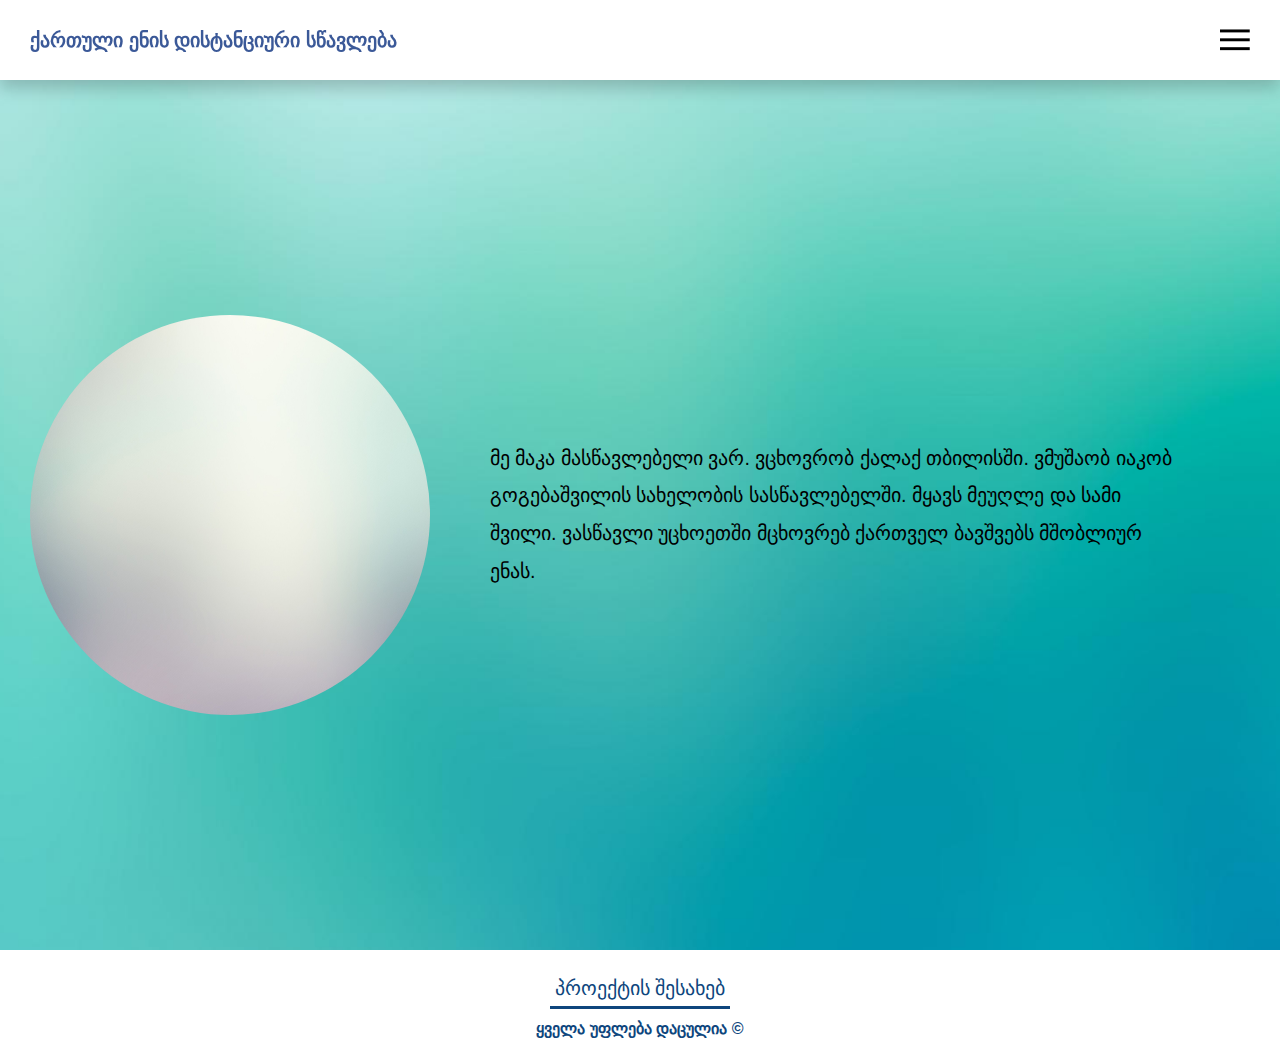
==== about-me.html @ 2965d9de "new repo" ====
<!DOCTYPE html>
<html lang="en">

<head>
    <meta charset="UTF-8">
    <title>about me</title>
    <link rel="stylesheet" href="css/style.css">
</head>

<body>
    <div class="nav">



        <h1 id="logo">ქართული ენის დისტანციური სწავლება</h1>
        <nav id="side-menu">

            <ul>
                <span id="closeBtn" onclick="closeMenu()">&times;</span>
                <li id="first">მთავარი</li>
                <li>ჩემ შესახებ</li>
                <li>გაკვეთილები</li>
                <div id="drop-1">
                    <div id="mini">
                        <li id="dropit">ვისწავლოთ</li>
                        <img src="img/arrow-217-128.png" alt="" id="arrow">
                    </div>
                    <ul id="mob-dropdown">
                        <li>ვისწავლოთ კითხვა</li>
                        <li>ვისწავლოთ წერა</li>
                        <li>საკითხავი მასალა</li>
                    </ul>
                </div>
                <li>სავარჯიშოები.</li>
                <li>ვიდეოგალერეა</li>
                <li>კინოთეატრი</li>
            </ul>

        </nav>
        <img src="img/icons8-menu-filled-50.png" id="menu" alt="" onclick="openMenu()">
        <a href="index.html">მთავარი</a>
        <a href="about-me.html">ჩემ შესახებ</a>
        <a href="lessons.html">გაკვეთილები</a>
        <div class="dropdown">
            <a href="#" id="dropBtn">ვისწავლოთ</a>
            <div class="drop-items">
                <a href="#" class="items">ვისწავლოთ კითხვა</a>
                <a href="#" class="items">ვისწავლოთ წერა</a>
                <a href="#" class="items">საკითხავი მასალა</a>
            </div>
        </div>
        <div class="dropdown">
            <a href="#" id="dropBtn2">სავარჯიშოები</a>
            <div class="drop-items">
                <a href="#" class="items">სავარჯიშოები წიგნიდან</a>
                <a href="#" class="items">ელ. სავარჯიშოები</a>
            </div>
        </div>
        <a href="#">ვიდეოგალერეა</a>
        <a href="#">კინოთეატრი</a>
    </div>


    <div id="about">

        <img src="img/bg-2.jpg" alt="" id="me">
        <p>მე მაკა მასწავლებელი ვარ. ვცხოვრობ ქალაქ თბილისში. ვმუშაობ იაკობ გოგებაშვილის სახელობის სასწავლებელში. მყავს მეუღლე და სამი შვილი. ვასწავლი უცხოეთში მცხოვრებ ქართველ ბავშვებს მშობლიურ ენას. </p>


    </div>
    <footer class="main-footer">
        <a href="#">პროექტის შესახებ<i class="right"></i></a>
        <h1 class="rights">ყველა უფლება დაცულია &copy;</h1>
    </footer>
</body>

</html>
---- css/style.css ----
/* NEED DROP MENU FOR MOBILE */

body {
  margin: 0;
  font-family: "BPG Arial", sans-serif;
  line-height: 1.3;
  font-size: 18px;
  background: url('../img/bg-3.jpg') no-repeat center/cover;
}

#logo {
  font-size: 20px;
  margin-right: auto;
  padding-left: 30px;
  cursor: default;
}

.dropdown a {
  display: block;
}

.dropdown {
  overflow: hidden;
  text-align: right;
}

.drop-items {
  display: none;
  background-color: #f4f4f4;
  position: absolute;
  box-shadow: 0px 8px 16px 0px rgba(0,0,0,0.4);
  text-align: center;
}

.nav {
  height: 80px;
  display: flex;
  align-items: center;
  color: #3B5998;
  background-color: #fff;
  width: 100%;
  box-shadow: 0px 8px 16px 0px rgba(0,0,0,0.2);
  position: sticky;
  top: 0;
  z-index: 3;
}

.nav a {
  text-decoration: none;
  padding: 10px;
  margin: 0 10px;
  border-radius: 3px;
  color: #0E467D;
}

.dropdown:hover .drop-items {
  display: block;
}

.title {
    background-color: #0E467D;
    color: white;
    padding: 20px;
    margin-bottom: 30px;
}

.dropdown:hover .items {
  margin: 0;
  border-radius: 0;
}

.dropdown:hover #dropBtn, #dropBtn2 {
  background-color: white;
  color: #0E467D;
}

.nav a:hover {
  color: white;
  background: #0E467D;
}

.wrapper a {
  display: block;
}

.wrapper {
  width: 1200px;
  background-color: rgba(0,128,128, .7);
  margin: auto; 
  text-align: center;
  height: 1200px;
  display: flex;
/*    align-content: center;*/
    
}

.wrapper-1 {
    margin: 0 auto;
    display: flex;
}

.item-1, .item-2 {
  background-color: #f4f4f4;
  width: 300px;
  display: inline-block;
  padding: 30px;
  max-height: 800px;
  margin: 90px 30px;

  border-radius: 3px;
  box-shadow: 4px 4px 30px rgba(0, 0, 0, .4);
}


#side-menu {
    position: fixed;
    top: 0;
    right: 0;
    background-color: rgba(1, 1, 1, .9);
    width: 0;
    max-width: 300px;
    height: 100%;
    transition: .3s;
}

#side-menu li {
    margin-left: 30px;
}

#side-menu ul {
    padding: 0;
}

.wrapper a {
  margin-right: 70%;
  padding-bottom: 20px;
}

#me {
    width: 400px;
    height: 400px;
    border-radius: 50%;
}

#about {
    display: flex;
    align-items: center;
    justify-content: center;
    padding: 5px;
    margin: 30px 0;
    min-height: 800px;
}

#about p {
    width: 700px;
    max-height: 200px;
    line-height: 1.9;
    padding: 60px 60px;
    font-size: 1.1em;
}

#mob-dropdown {
    display: none;
    z-index: 3;
}

#mini {
    display: flex;
    align-items: center;
    cursor: pointer;
    padding: 3px 0;
}

#mini-1 {
    display: flex;
    align-items: center;
    cursor: pointer;
    padding: 3px 0;
}

#dropit {
    cursor: pointer;
    display: inline;
}

#drop-1 img {
    width: 13px;
    height: 13px;
    color: white;
/*    transform: rotate(180deg);*/
    transform: none;
}

.rights {
    margin: 0;
}

.lessons {
    padding: 20px 70px;
    background-color: #f4f4f4;
    color: #0E467D;
    text-decoration: none;
    border-radius: 10px;
    margin: 10px;
    box-shadow: 3px 3px 10px rgba(0, 0, 0, .5);
}

.lessons:hover {
    color: white;
    background-color: #0E467D;
    
}

#i-frames {
    display: flex;
    margin: 100px auto;
    justify-content: space-around;
    flex-wrap: wrap;
    width: 900px;
    height: 100%;
}

footer {
  padding-top: 10px;
  background: white;
  height: 100px;
  color: #0E467D;
  text-align: center;
}

footer a {
  color: #0E467D;
  text-decoration: none;
  font-size: 20px;
  display: inline-block;
  border-bottom: solid 3px #0E467D;
  margin: 10px 0;
  padding: 5px;
  transition: .3s;
}

#menu {
    display: none;
    cursor: pointer;
    padding: 10px 30px;
    width: 30px;
    height: 30px;
}

footer h1 {
  margin: 15px 0 20px 0;
  font-size: 16px;
  cursor: default;
}

#closeBtn{
    color: white;
    font-size: 40px;
    cursor: pointer;
    margin-left: 30px;
}

#first {
    margin-top: 40px;
}

ul li{
    padding: 10px;
    list-style: none;
    color: white;
}

@media (max-width: 1430px) {
    #menu {
        display: inline-block;
        float: right;
    }
    
    .nav a {
        display: none;
    }
}
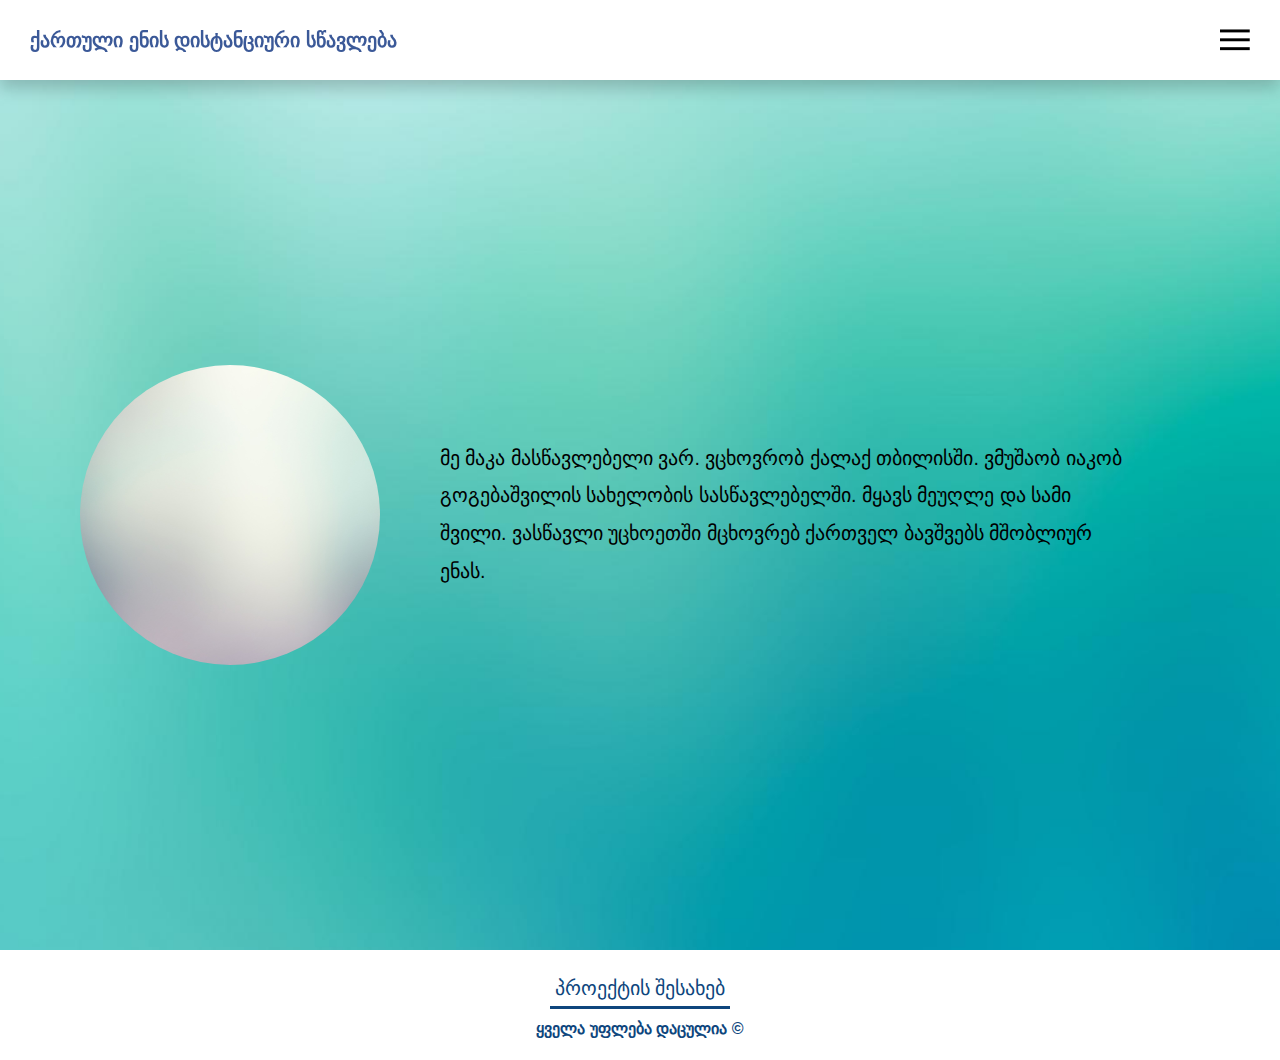
==== commit a45dee91: "nice" ====
--- a/about-me.html
+++ b/about-me.html
@@ -3,8 +3,27 @@
 
 <head>
     <meta charset="UTF-8">
-    <title>about me</title>
+    <title>ჩემ შესახებ</title>
     <link rel="stylesheet" href="css/style.css">
+<!--    favicon-->
+    <link rel="apple-touch-icon" sizes="57x57" href="fav/favapple-icon-57x57.png">
+<link rel="apple-touch-icon" sizes="60x60" href="fav/apple-icon-60x60.png">
+<link rel="apple-touch-icon" sizes="72x72" href="fav/apple-icon-72x72.png">
+<link rel="apple-touch-icon" sizes="76x76" href="fav/apple-icon-76x76.png">
+<link rel="apple-touch-icon" sizes="114x114" href="fav/apple-icon-114x114.png">
+<link rel="apple-touch-icon" sizes="120x120" href="fav/apple-icon-120x120.png">
+<link rel="apple-touch-icon" sizes="144x144" href="fav/apple-icon-144x144.png">
+<link rel="apple-touch-icon" sizes="152x152" href="fav/apple-icon-152x152.png">
+<link rel="apple-touch-icon" sizes="180x180" href="fav/apple-icon-180x180.png">
+<link rel="icon" type="image/png" sizes="192x192"  href="fav/android-icon-192x192.png">
+<link rel="icon" type="image/png" sizes="32x32" href="fav/favicon-32x32.png">
+<link rel="icon" type="image/png" sizes="96x96" href="fav/favicon-96x96.png">
+<link rel="icon" type="image/png" sizes="16x16" href="fav/favicon-16x16.png">
+<link rel="manifest" href="fav/manifest.json">
+<meta name="msapplication-TileColor" content="#ffffff">
+<meta name="msapplication-TileImage" content="fav/ms-icon-144x144.png">
+<meta name="theme-color" content="#ffffff">
+<!--favicon-->
 </head>
 
 <body>
--- a/css/style.css
+++ b/css/style.css
@@ -1,97 +1,99 @@
 /* NEED DROP MENU FOR MOBILE */
 
 body {
-  margin: 0;
-  font-family: "BPG Arial", sans-serif;
-  line-height: 1.3;
-  font-size: 18px;
-  background: url('../img/bg-3.jpg') no-repeat center/cover;
+    margin: 0;
+    font-family: "BPG Arial", sans-serif;
+    line-height: 1.3;
+    font-size: 18px;
+    background: url('../img/bg-3.jpg') no-repeat center/cover;
 }
 
 #logo {
-  font-size: 20px;
-  margin-right: auto;
-  padding-left: 30px;
-  cursor: default;
+    font-size: 20px;
+    margin-right: auto;
+    padding-left: 30px;
+    cursor: default;
 }
 
 .dropdown a {
-  display: block;
+    display: block;
 }
 
 .dropdown {
-  overflow: hidden;
-  text-align: right;
+    overflow: hidden;
+    text-align: right;
 }
 
 .drop-items {
-  display: none;
-  background-color: #f4f4f4;
-  position: absolute;
-  box-shadow: 0px 8px 16px 0px rgba(0,0,0,0.4);
-  text-align: center;
+    display: none;
+    background-color: #f4f4f4;
+    position: absolute;
+    box-shadow: 0px 8px 16px 0px rgba(0, 0, 0, 0.4);
+    text-align: center;
 }
 
 .nav {
-  height: 80px;
-  display: flex;
-  align-items: center;
-  color: #3B5998;
-  background-color: #fff;
-  width: 100%;
-  box-shadow: 0px 8px 16px 0px rgba(0,0,0,0.2);
-  position: sticky;
-  top: 0;
-  z-index: 3;
+    height: 80px;
+    display: flex;
+    align-items: center;
+    color: #3B5998;
+    background-color: #fff;
+    width: 100%;
+    box-shadow: 0px 8px 16px 0px rgba(0, 0, 0, 0.2);
+    position: sticky;
+    top: 0;
+    z-index: 3;
 }
 
 .nav a {
-  text-decoration: none;
-  padding: 10px;
-  margin: 0 10px;
-  border-radius: 3px;
-  color: #0E467D;
+    text-decoration: none;
+    padding: 10px;
+    margin: 0 10px;
+    border-radius: 3px;
+    color: #0E467D;
 }
 
 .dropdown:hover .drop-items {
-  display: block;
+    display: block;
 }
 
 .title {
+    cursor: default;
     background-color: #0E467D;
     color: white;
     padding: 20px;
     margin-bottom: 30px;
+    
+/*
+    color: #0E467D;
+    border: 5px solid #0E467D;
+*/
+    
 }
 
 .dropdown:hover .items {
-  margin: 0;
-  border-radius: 0;
-}
-
-.dropdown:hover #dropBtn, #dropBtn2 {
-  background-color: white;
-  color: #0E467D;
+    margin: 0;
+    border-radius: 0;
+}
+
+.dropdown:hover #dropBtn,
+#dropBtn2 {
+    background-color: white;
+    color: #0E467D;
 }
 
 .nav a:hover {
-  color: white;
-  background: #0E467D;
-}
-
-.wrapper a {
-  display: block;
-}
-
+    color: white;
+    background: #0E467D;
+}
 .wrapper {
-  width: 1200px;
-  background-color: rgba(0,128,128, .7);
-  margin: auto; 
-  text-align: center;
-  height: 1200px;
-  display: flex;
-/*    align-content: center;*/
-    
+    width: 1200px;
+    background-color: rgba(0, 128, 128, .7);
+    margin: auto;
+    text-align: center;
+    height: 1200px;
+    display: flex;
+    /*    align-content: center;*/
 }
 
 .wrapper-1 {
@@ -99,16 +101,17 @@
     display: flex;
 }
 
-.item-1, .item-2 {
-  background-color: #f4f4f4;
-  width: 300px;
-  display: inline-block;
-  padding: 30px;
-  max-height: 800px;
-  margin: 90px 30px;
-
-  border-radius: 3px;
-  box-shadow: 4px 4px 30px rgba(0, 0, 0, .4);
+.item-1,
+.item-2 {
+    background-color: #f4f4f4;
+    width: 300px;
+    display: inline-block;
+    padding: 30px;
+    max-height: 1000px;
+    margin: 90px 30px;
+
+    border-radius: 3px;
+    box-shadow: 4px 4px 30px rgba(0, 0, 0, .4);
 }
 
 
@@ -132,13 +135,22 @@
 }
 
 .wrapper a {
-  margin-right: 70%;
-  padding-bottom: 20px;
+    /*  margin-right: 70%;*/
+/*      padding-bottom: 20px;*/
+    text-align: left;
+    color: #0E467D;
+    display: block;
+    padding: 15px 20px;
+    text-decoration: none;
+}
+
+.wrapper a:hover {
+    text-decoration: underline;
 }
 
 #me {
-    width: 400px;
-    height: 400px;
+    width: 300px;
+    height: 300px;
     border-radius: 50%;
 }
 
@@ -187,7 +199,7 @@
     width: 13px;
     height: 13px;
     color: white;
-/*    transform: rotate(180deg);*/
+    /*    transform: rotate(180deg);*/
     transform: none;
 }
 
@@ -208,35 +220,37 @@
 .lessons:hover {
     color: white;
     background-color: #0E467D;
-    
+
 }
 
 #i-frames {
     display: flex;
+    flex-direction: column;
     margin: 100px auto;
-    justify-content: space-around;
+/*    justify-content: space-around;*/
     flex-wrap: wrap;
     width: 900px;
     height: 100%;
+    
 }
 
 footer {
-  padding-top: 10px;
-  background: white;
-  height: 100px;
-  color: #0E467D;
-  text-align: center;
+    padding-top: 10px;
+    background: white;
+    height: 100px;
+    color: #0E467D;
+    text-align: center;
 }
 
 footer a {
-  color: #0E467D;
-  text-decoration: none;
-  font-size: 20px;
-  display: inline-block;
-  border-bottom: solid 3px #0E467D;
-  margin: 10px 0;
-  padding: 5px;
-  transition: .3s;
+    color: #0E467D;
+    text-decoration: none;
+    font-size: 20px;
+    display: inline-block;
+    border-bottom: solid 3px #0E467D;
+    margin: 10px 0;
+    padding: 5px;
+    transition: .3s;
 }
 
 #menu {
@@ -248,12 +262,12 @@
 }
 
 footer h1 {
-  margin: 15px 0 20px 0;
-  font-size: 16px;
-  cursor: default;
-}
-
-#closeBtn{
+    margin: 15px 0 20px 0;
+    font-size: 16px;
+    cursor: default;
+}
+
+#closeBtn {
     color: white;
     font-size: 40px;
     cursor: pointer;
@@ -264,7 +278,7 @@
     margin-top: 40px;
 }
 
-ul li{
+ul li {
     padding: 10px;
     list-style: none;
     color: white;
@@ -275,8 +289,8 @@
         display: inline-block;
         float: right;
     }
-    
+
     .nav a {
         display: none;
     }
-}
+}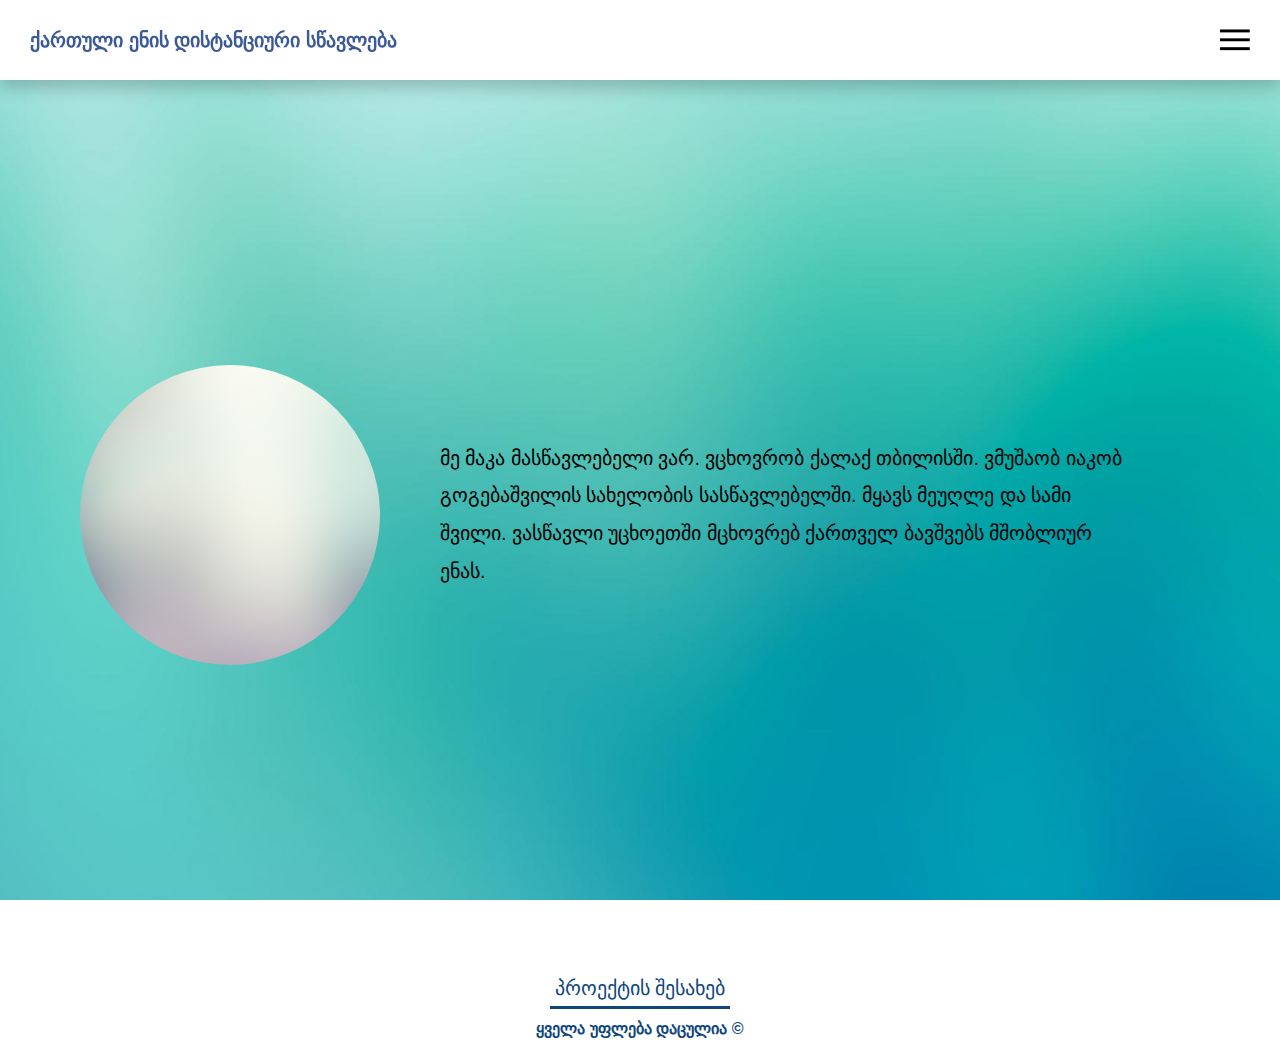
==== commit 23012810: "finished search bar" ====
--- a/about-me.html
+++ b/about-me.html
@@ -72,10 +72,10 @@
             <a href="#" id="dropBtn2">სავარჯიშოები</a>
             <div class="drop-items">
                 <a href="#" class="items">სავარჯიშოები წიგნიდან</a>
-                <a href="#" class="items">ელ. სავარჯიშოები</a>
+                <a href="exercises.html" class="items">ელ. სავარჯიშოები</a>
             </div>
         </div>
-        <a href="#">ვიდეოგალერეა</a>
+        <a href="videogallery.html">ვიდეოგალერეა</a>
         <a href="#">კინოთეატრი</a>
     </div>
 
--- a/css/style.css
+++ b/css/style.css
@@ -1,11 +1,21 @@
 /* NEED DROP MENU FOR MOBILE */
+
+html,
+body {
+    position: relative;
+    min-height: 100%;
+}
 
 body {
     margin: 0;
     font-family: "BPG Arial", sans-serif;
     line-height: 1.3;
     font-size: 18px;
-    background: url('../img/bg-3.jpg') no-repeat center/cover;
+    background: url('../img/bg-3.jpg') no-repeat center center fixed;
+    -webkit-background-size: cover;
+    -moz-background-size: cover;
+    -o-background-size: cover;
+    background-size: cover;
 }
 
 #logo {
@@ -49,7 +59,7 @@
     text-decoration: none;
     padding: 10px;
     margin: 0 10px;
-    border-radius: 3px;
+    border-radius: 50px;
     color: #0E467D;
 }
 
@@ -63,12 +73,11 @@
     color: white;
     padding: 20px;
     margin-bottom: 30px;
-    
-/*
+
+    /*
     color: #0E467D;
     border: 5px solid #0E467D;
 */
-    
 }
 
 .dropdown:hover .items {
@@ -86,6 +95,7 @@
     color: white;
     background: #0E467D;
 }
+
 .wrapper {
     width: 1200px;
     background-color: rgba(0, 128, 128, .7);
@@ -114,6 +124,59 @@
     box-shadow: 4px 4px 30px rgba(0, 0, 0, .4);
 }
 
+
+.container {
+    margin: 0 auto;
+    /*    width: 1200px;*/
+    height: 100%;
+    display: flex;
+    /*    flex-direction: row;*/
+    /*    justify-content: space-around;*/
+    margin-bottom: 100px;
+}
+
+.videos {
+    width: 500px;
+    height: 500px;
+    /*    background-color: #0E467D;*/
+    /*    background-color: #009999;*/
+    display: flex;
+    flex-direction: column;
+    align-items: center;
+    color: white;
+    border-radius: 30px;
+    margin: 50px 0;
+}
+
+.page {
+    display: flex;
+    flex-direction: column;
+    align-items: center;
+}
+
+.input {
+    display: flex;
+    align-items: center;
+}
+
+.icon {
+    background-color: white;
+    padding: 10px;
+    margin-left: 10px;
+    border-radius: 50px;
+    cursor: pointer;
+}
+
+.vidInput {
+    /*    background-color: #f4f4f4;*/
+    font-size: 1em;
+    padding: 10px 14px;
+    width: 400px;
+    margin: 50px 0 ;
+    border-radius: 50px;
+    border: none;
+    /*    align-self: flex-end;*/
+}
 
 #side-menu {
     position: fixed;
@@ -136,7 +199,7 @@
 
 .wrapper a {
     /*  margin-right: 70%;*/
-/*      padding-bottom: 20px;*/
+    /*      padding-bottom: 20px;*/
     text-align: left;
     color: #0E467D;
     display: block;
@@ -223,15 +286,41 @@
 
 }
 
+
+.links {
+    text-decoration: none;
+    color: #0E467D;
+    padding: 15px 5px;
+    margin: 5px;
+}
+
+.links:hover {
+    text-decoration: underline;
+    /*    color: #1466b8;*/
+}
+
+
+.exercises {
+    width: 500px;
+    display: flex;
+    flex-direction: column;
+    padding: 60px 50px;
+    margin: 100px auto;
+    text-align: center;
+    background-color: white;
+    text-align: left;
+    border-radius: 7px;
+    box-shadow: 3px 3px 15px rgba(0, 0, 0, .3);
+}
+
 #i-frames {
     display: flex;
     flex-direction: column;
     margin: 100px auto;
-/*    justify-content: space-around;*/
+    /*    justify-content: space-around;*/
     flex-wrap: wrap;
     width: 900px;
     height: 100%;
-    
 }
 
 footer {
@@ -240,6 +329,9 @@
     height: 100px;
     color: #0E467D;
     text-align: center;
+    /*    position: absolute;*/
+    width: 100%;
+    /*    bottom: 0;*/
 }
 
 footer a {
@@ -293,4 +385,4 @@
     .nav a {
         display: none;
     }
-}+}
